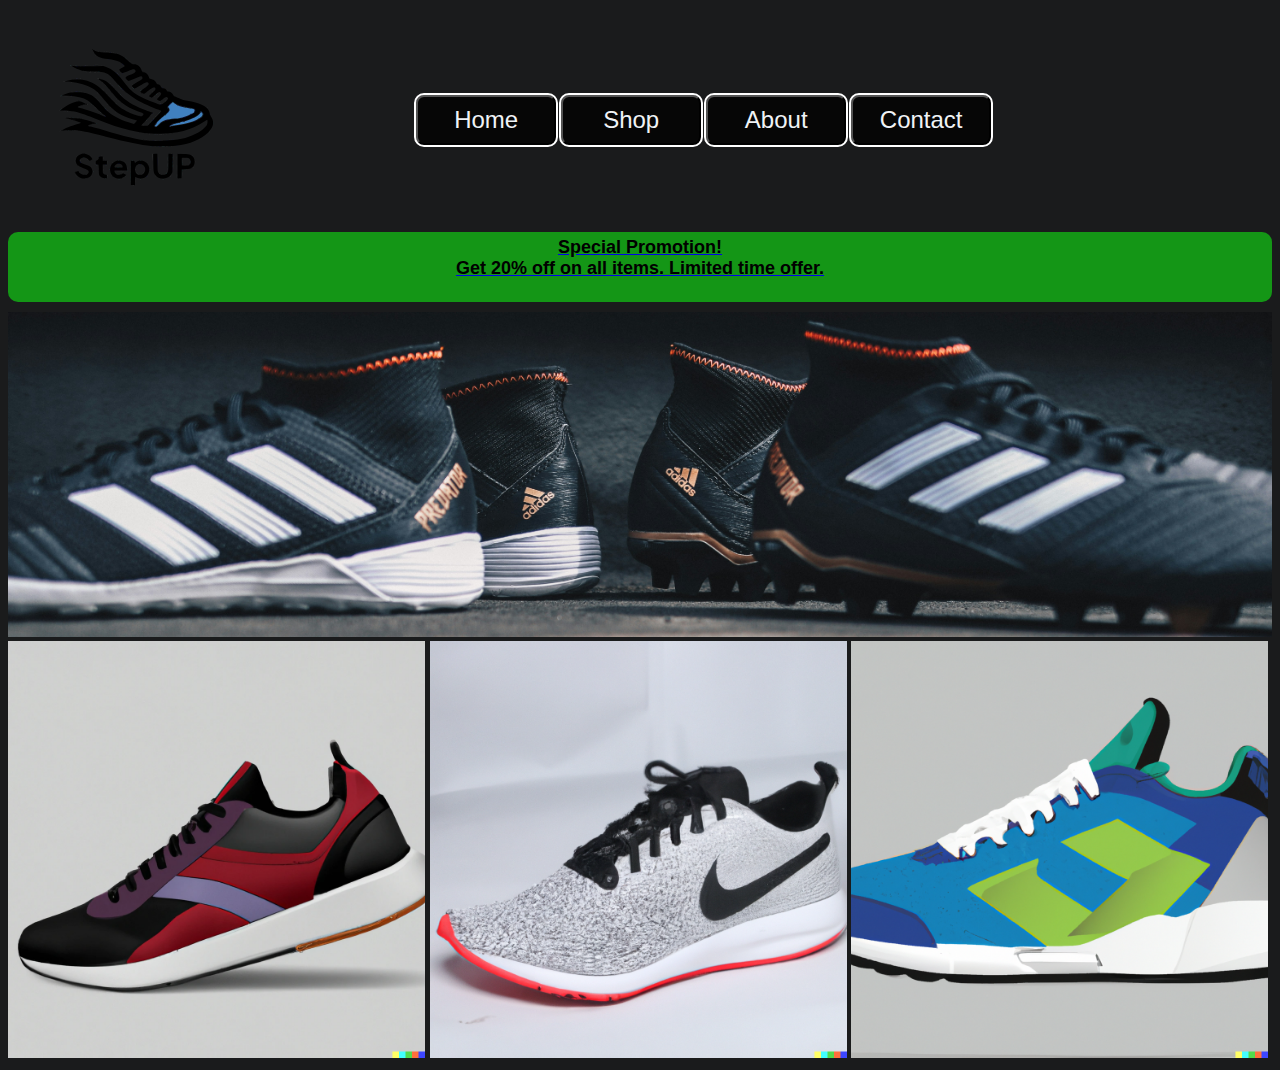
==== index.html @ 6a1310a0 "Added website files" ====
<!DOCTYPE html>
<html lang="en">

<head>
  <meta charset="utf-8">
  <meta name="viewport" content="width=device-width, initial-scale=1">
  <title>StepUP</title>
  <link href="style.css" rel="stylesheet" type="text/css">
  <link rel="icon" href="logo.svg">
</head>

<body style="background-color: rgb(26,27,28);">

  <div class="header">
    <div class="logo">
      <a href="index.html"><img src="logo.svg" style="width: 200px; height:180px; filter: invert(0);"> </a>
    </div>

    <nav class="navbar">
      <ul>
        <li><a href="index.html"><button class="navbar_button">Home</button></a></li>
        <li><a href="shop.html"><button class="navbar_button">Shop</button></a> </li>
        <li><a href="about.html"><button class="navbar_button">About</button></a></li>
        <li><a href="contact.html"><button class="navbar_button">Contact</button </a></li>
      </ul>
    </nav>
  </div>


  <script src="script.js"></script>
  <section style="overflow: visible;">
    <style>
      .banner {
        background-color: rgb(20, 150, 22);
        color: black;
        padding: 5px;
        text-align: center;
        max-width: 100%;
        height: 60px;
        margin-top: auto;
        margin-right: auto;
        margin-bottom: 10px;
        margin-left: auto;
        font-family: Arial, sans-serif;
        border-radius: 10px;
        font-size: 18px;
        font-weight: bold;
      }
    </style>


    <div class="banner">
      Special Promotion!<br>Get 20% off on all items. Limited time offer.
    </div>
  </section>
  <section>
    <div class="adidasbanner">
      <a href="index.html"><img src="adidasbanner.jpg" style="max-width:100%; max-height:100%;">
      </a>
      <a href="shop.html"><img src="shoe1.png" style="max-width:33%; max-height:33%;"></a>
      <a href="shop.html"><img src="Shoe 10.png" style="max-width:33%; max-height:33%;"></a>
      <a href="shop.html"><img src="Shoe 3.png" style="max-width:33%; max-height:33%;"></a>
    </div>
  </section>

</html>
---- style.css ----
.header {
  color: #ffffff;
  padding: 20px 20px;
  display: flex;
  justify-content: space-between;
  align-items: center;
}


.search {
  padding-left: 50%;
  display: flex;
}

.topHeaderContent {
  display: flex;
  justify-content: space-between;
  align-items: center;
}

.navbar {
  position: absolute;
  left: 29%;
}

.items {
  display: flex;
  justify-content: space-between;
  align-items: center;
  padding: 20px 20px;
  border: 10px solid #BBBBBB;
  border-radius: 2px;
}

.product {
  padding: 20px;
  border: 10px solid #BBBBBB;
  border-radius: 10px;
  font-family: Arial;
  font-size: 16px;
  font-weight: bold;
}


.itemsInCart {
  padding: 20px;
  border: 10px solid #BBBBBB;
  border-radius: 5px;
  font-family: Arial;
  font-size: 18px;
  font-weight: bold;
}


.navbar ul {
  display: flex;
  justify-content: space-around;
  list-style-type: none;
}

* {
  font-family: Arial, sans-serif;
}

.navbutton {
  background-color: rgb(6, 6, 6);
  color: rgb(240, 243, 246);
  border-radius: 8px;
  height: 40px;
  width: 150px;
  font-size: 18px;
  font-family: Arial;
}

.navbar_button {
  outline-color: white;
  outline-style: solid;
  outline-width: 2px;
  background-color: rgb(6, 6, 6);
  color: rgb(240, 243, 246);
  border-radius: 8px;
  height: 50px;
  width: 140px;
  font-size: 24px;
  font-family: Arial;
  margin-left: 5px;
  transition-duration: 0.4s;
}

.navbar_button:hover {
  background-color: grey
}

.navbar_button:active {
  background-color: white;
  color: black;
}



@keyframes flash {
  0% {
    background-color: rgba(255, 0, 0, 0);
    border-radius: 10px;
    padding-left: 20px;
    padding-bottom: 10px;
  }

  /* transparent */
  25% {
    background-color: rgba(255, 0, 0, 1);
    border-radius: 10px;
    padding-left: 20px;
    padding-bottom: 10px;
  }

  /* visible */
  50% {
    background-color: rgba(255, 0, 0, 0);
    border-radius: 10px;
    padding-left: 20px;
    padding-bottom: 10px;
  }

  /* transparent */
  100% {
    background-color: rgba(255, 0, 0, 1);
    border-radius: 10px;
    padding-left: 20px;
    padding-bottom: 10px;
  }

  /* visible */
}


.flash {
  animation: flash 2s;
  border-radius: 2px;
}

.cart a {
  white-space: nowrap;
}

.about {
  text-align: center;
  width: 50%;
  margin: auto;
}

.product_button {
  outline-color: white;
  outline-style: solid;
  outline-width: auto;
  background-color: rgb(6, 6, 6);
  color: rgb(240, 243, 246);
  border-radius: 8px;
  height: 50px;
  width: 120px;
  font-size: 18px;
  font-family: Arial;
  transition-duration: 0.4s;
}

.product_button:hover {
  background-color: grey
}

.product_button:active {
  background-color: white;
  color: black;
}

.remove-button {
  outline-color: white;
  outline-style: solid;
  outline-width: auto;
  background-color: rgb(6, 6, 6);
  color: rgb(240, 243, 246);
  border-radius: 8px;
  height: 40px;
  width: 90px;
  font-size: 14px;
  font-family: Arial;
  transition-duration: 0.4s;
}

.remove-button:hover {
  background-color: grey
}

.remove-button:active {
  background-color: white;
  color: black;
}

.oldPrice {
  color: red;
}
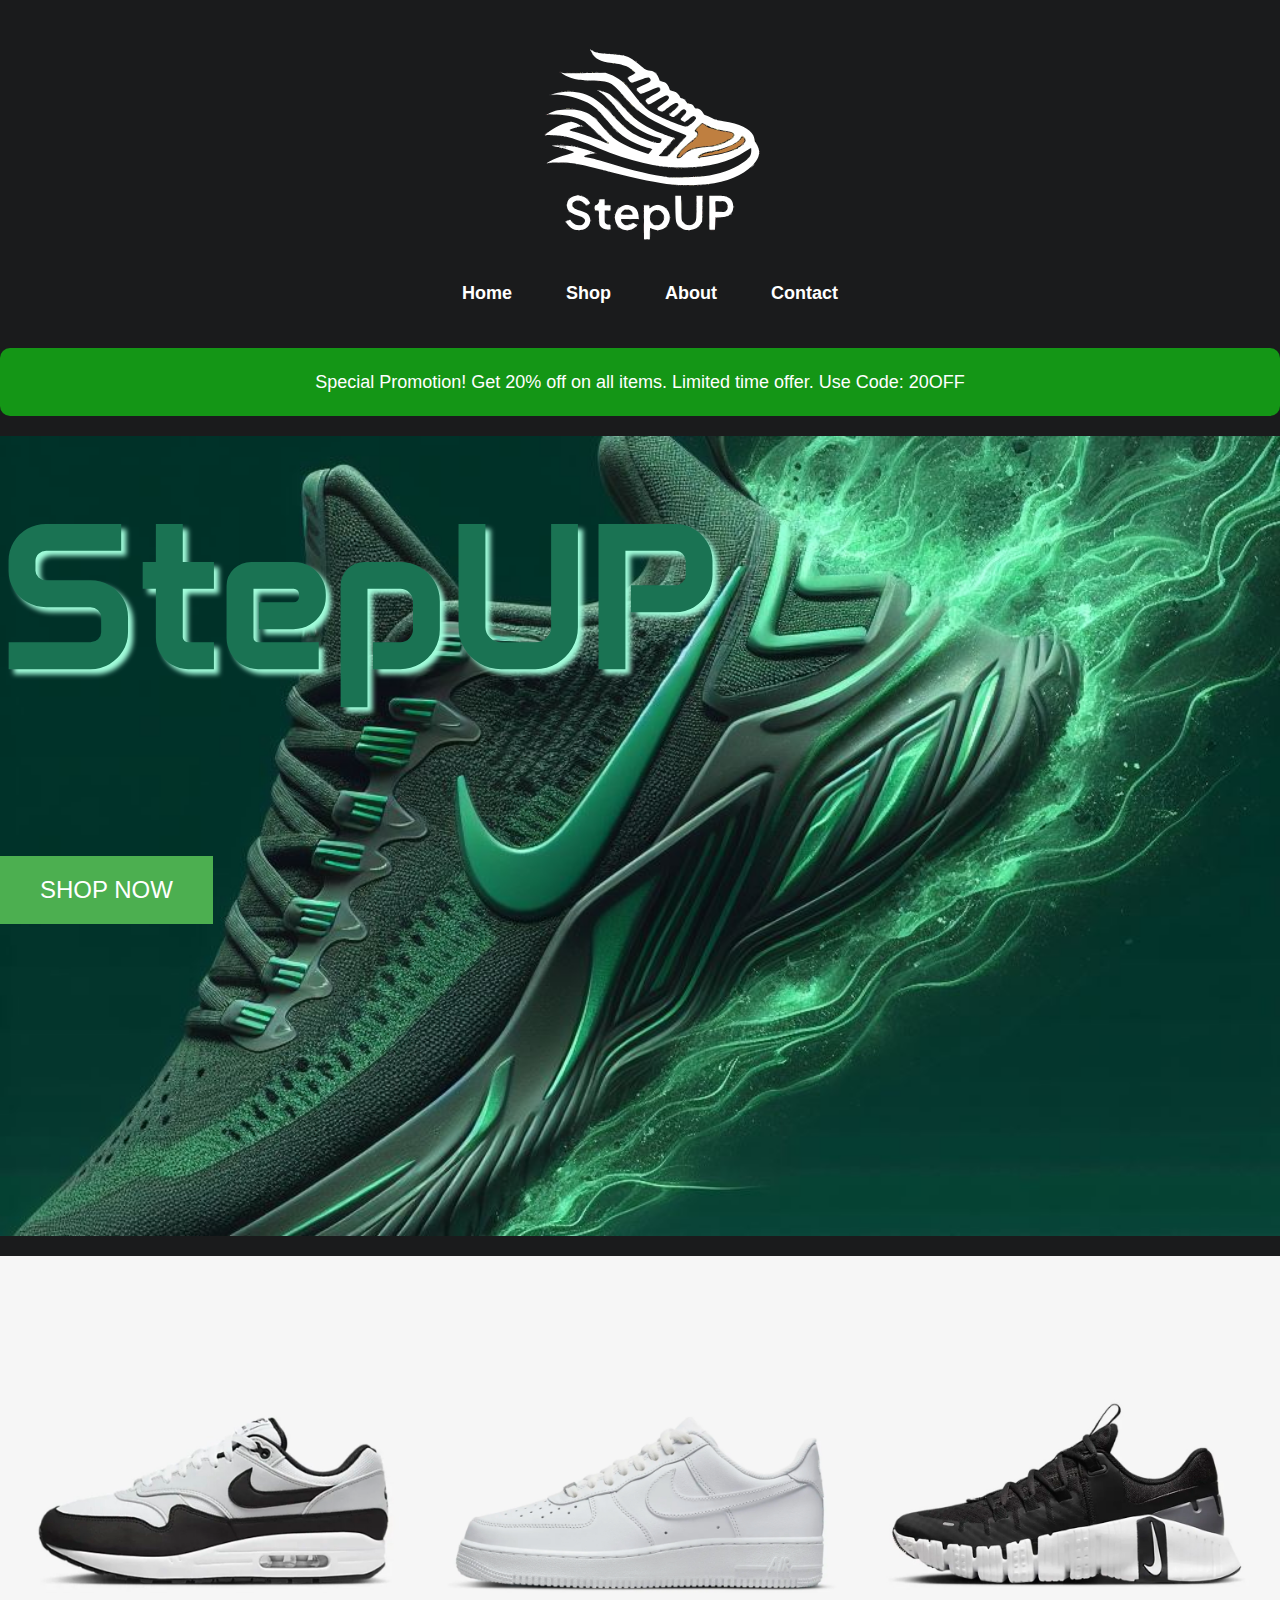
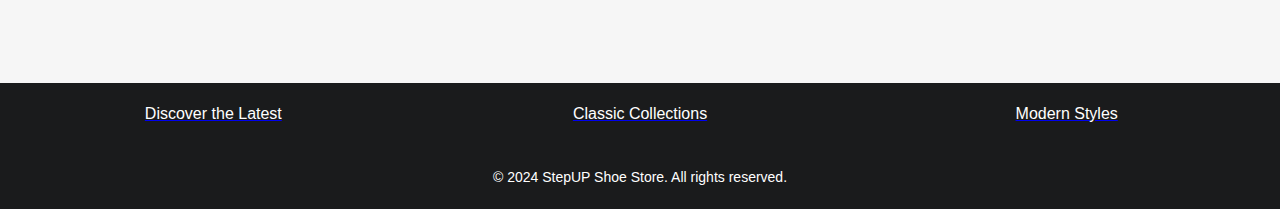
==== commit db032d47: "Added updated website files" ====
--- a/index.html
+++ b/index.html
@@ -4,63 +4,76 @@
 <head>
   <meta charset="utf-8">
   <meta name="viewport" content="width=device-width, initial-scale=1">
-  <title>StepUP</title>
-  <link href="style.css" rel="stylesheet" type="text/css">
+  <title>StepUP Shoe Store</title>
+  <link href="redesign.css" rel="stylesheet" type="text/css" />
   <link rel="icon" href="logo.svg">
+  <link href="https://fonts.googleapis.com/css2?family=Anta&display=swap" rel="stylesheet">
 </head>
 
-<body style="background-color: rgb(26,27,28);">
+<body>
+  <header class="site-header">
+    <div class="container">
+      <div class="logo" style="display: flex; justify-content: center;">
+        <a href=" index.html"><img src="logo.svg" alt="StepUP Logo" class="logo-image"></a>
+      </div>
+      <nav class="navbar">
+        <ul class="nav-list">
+          <li><a href="index.html">Home</a></li>
+          <li><a href="shop.html">Shop</a></li>
+          <li><a href="about.html">About</a></li>
+          <li><a href="contact.html">Contact</a></li>
+        </ul>
+      </nav>
+    </div>
+  </header>
 
-  <div class="header">
-    <div class="logo">
-      <a href="index.html"><img src="logo.svg" style="width: 200px; height:180px; filter: invert(0);"> </a>
+  <script>
+    window.onload = function () {
+      showOffer();
+    };
+
+    function showOffer() {
+    }
+  </script>
+
+
+
+  <div class="banner">
+    Special Promotion! Get 20% off on all items. Limited time offer. Use Code: 20OFF
+  </div>
+
+  <div class="hero-banner">
+    <div class="hero-text">
+      <h1>StepUP</h1>
+
+      <a href="shop.html">
+        <button>SHOP NOW</button>
+      </a>
+
     </div>
-
-    <nav class="navbar">
-      <ul>
-        <li><a href="index.html"><button class="navbar_button">Home</button></a></li>
-        <li><a href="shop.html"><button class="navbar_button">Shop</button></a> </li>
-        <li><a href="about.html"><button class="navbar_button">About</button></a></li>
-        <li><a href="contact.html"><button class="navbar_button">Contact</button </a></li>
-      </ul>
-    </nav>
   </div>
 
 
-  <script src="script.js"></script>
-  <section style="overflow: visible;">
-    <style>
-      .banner {
-        background-color: rgb(20, 150, 22);
-        color: black;
-        padding: 5px;
-        text-align: center;
-        max-width: 100%;
-        height: 60px;
-        margin-top: auto;
-        margin-right: auto;
-        margin-bottom: 10px;
-        margin-left: auto;
-        font-family: Arial, sans-serif;
-        border-radius: 10px;
-        font-size: 18px;
-        font-weight: bold;
-      }
-    </style>
-
-
-    <div class="banner">
-      Special Promotion!<br>Get 20% off on all items. Limited time offer.
-    </div>
-  </section>
-  <section>
-    <div class="adidasbanner">
-      <a href="index.html"><img src="adidasbanner.jpg" style="max-width:100%; max-height:100%;">
-      </a>
-      <a href="shop.html"><img src="shoe1.png" style="max-width:33%; max-height:33%;"></a>
-      <a href="shop.html"><img src="Shoe 10.png" style="max-width:33%; max-height:33%;"></a>
-      <a href="shop.html"><img src="Shoe 3.png" style="max-width:33%; max-height:33%;"></a>
-    </div>
+  <section class="featured-section">
+    <a href="shop.html" class="featured-item">
+      <img src="copy-right-free2.jpg" alt="Featured Shoe 1">
+      <p>Discover the Latest</p>
+    </a>
+    <a href="shop.html" class="featured-item">
+      <img src="af1.jpg" alt="Featured Shoe 2">
+      <p>Classic Collections</p>
+    </a>
+    <a href="shop.html" class="featured-item">
+      <img src="copy-right-free.jpg" alt="Featured Shoe 3">
+      <p>Modern Styles</p>
+    </a>
   </section>
 
+  <footer class="site-footer">
+    <p>© 2024 StepUP Shoe Store. All rights reserved.</p>
+  </footer>
+
+  <script src="index.js"></script>
+</body>
+
 </html>--- a/redesign.css
+++ b/redesign.css
@@ -0,0 +1,141 @@
+/* General Resets */
+* {
+  margin: 0;
+  padding: 0;
+  box-sizing: border-box;
+}
+
+body {
+  font-family: Arial, sans-serif;
+  background-color: rgb(26, 27, 28);
+  color: white;
+  line-height: 1.6;
+}
+
+.container {
+  max-width: 1200px;
+  margin: auto;
+  padding: 0 20px;
+}
+
+/* Header */
+.site-header {
+  display: flex;
+  justify-content: space-between;
+  align-items: center;
+  padding: 20px 0;
+}
+
+.logo-image {
+  width: 280px;
+  height: auto;
+  filter: invert(1);
+}
+
+.nav-list {
+  list-style-type: none;
+  display: flex;
+}
+
+.nav-list li {
+  margin-left: 20px;
+}
+
+.nav-list a {
+  text-decoration: none;
+  color: white;
+  font-weight: bold;
+  padding: 10px 15px;
+  border: 2px solid transparent;
+  /* Add border to enhance button appearance */
+  border-radius: 5px;
+  /* Rounded corners for buttons */
+  transition-duration: 0.4s;
+  /*Animates the hover and unhovered transitions*/
+  font-size: 18px;
+}
+
+.nav-list a:hover {
+  border-color: white;
+  /* Highlight on hover */
+}
+
+/* Banner */
+.banner {
+  background-color: #149616;
+  color: white;
+  padding: 20px;
+  text-align: center;
+  margin: 20px 0;
+  border-radius: 10px;
+  font-size: 18px;
+}
+
+/* Featured Section */
+.featured-section {
+  display: flex;
+  justify-content: space-between;
+  margin: 20px 0;
+}
+
+.featured-item img {
+  width: 100%;
+  height: auto;
+}
+
+.featured-item p {
+  text-align: center;
+  margin-top: 10px;
+  color: #fff;
+}
+
+/* Footer */
+.site-footer {
+  text-align: center;
+  padding: 20px 0;
+  font-size: 14px;
+}
+
+.hero-banner {
+  color: white;
+  height: 800px;
+  background-image: url("hero.jpeg");
+  background-position: center;
+  background-size: cover;
+
+}
+
+.hero-text {
+  font-size: 100px;
+  font-weight: bold;
+  font-family: "Anta";
+  margin-right: auto;
+  color: #1a7353;
+  position: relative;
+  text-shadow: 5px 5px 5px #a2fedc;
+}
+
+.hero-text button {
+  background-color: #4CAF50;
+  /* Green background color */
+  border: none;
+  /* Remove border */
+  color: white;
+  /* White text color */
+  padding: 20px 40px;
+  /* Add padding */
+  text-align: center;
+  /* Center text */
+  display: inline-block;
+  /* Display as inline-block */
+  font-size: 24px;
+  /* Font size */
+  margin-top: 100px;
+
+  /* Add some top margin */
+  cursor: pointer;
+  /* Add cursor on hover */
+  transition: background-color 0.3s;
+  /* Add smooth transition */
+
+}